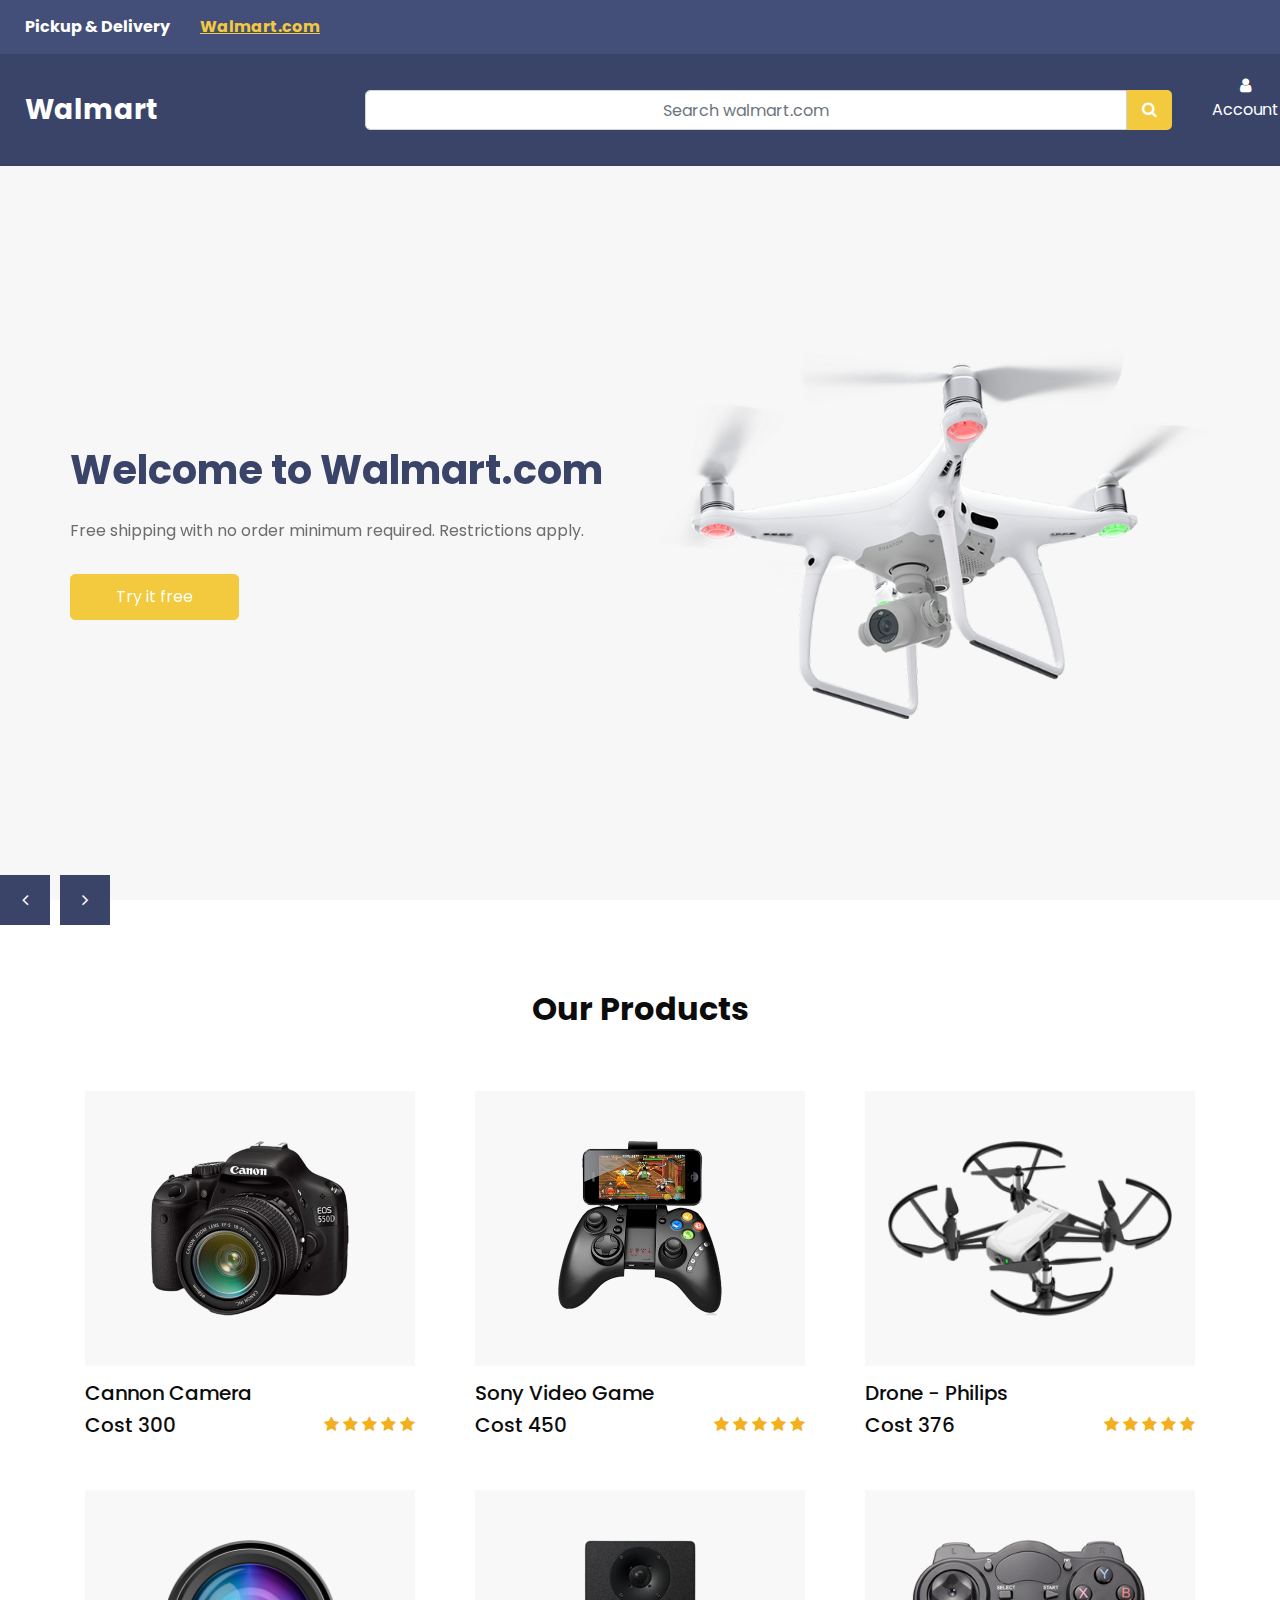
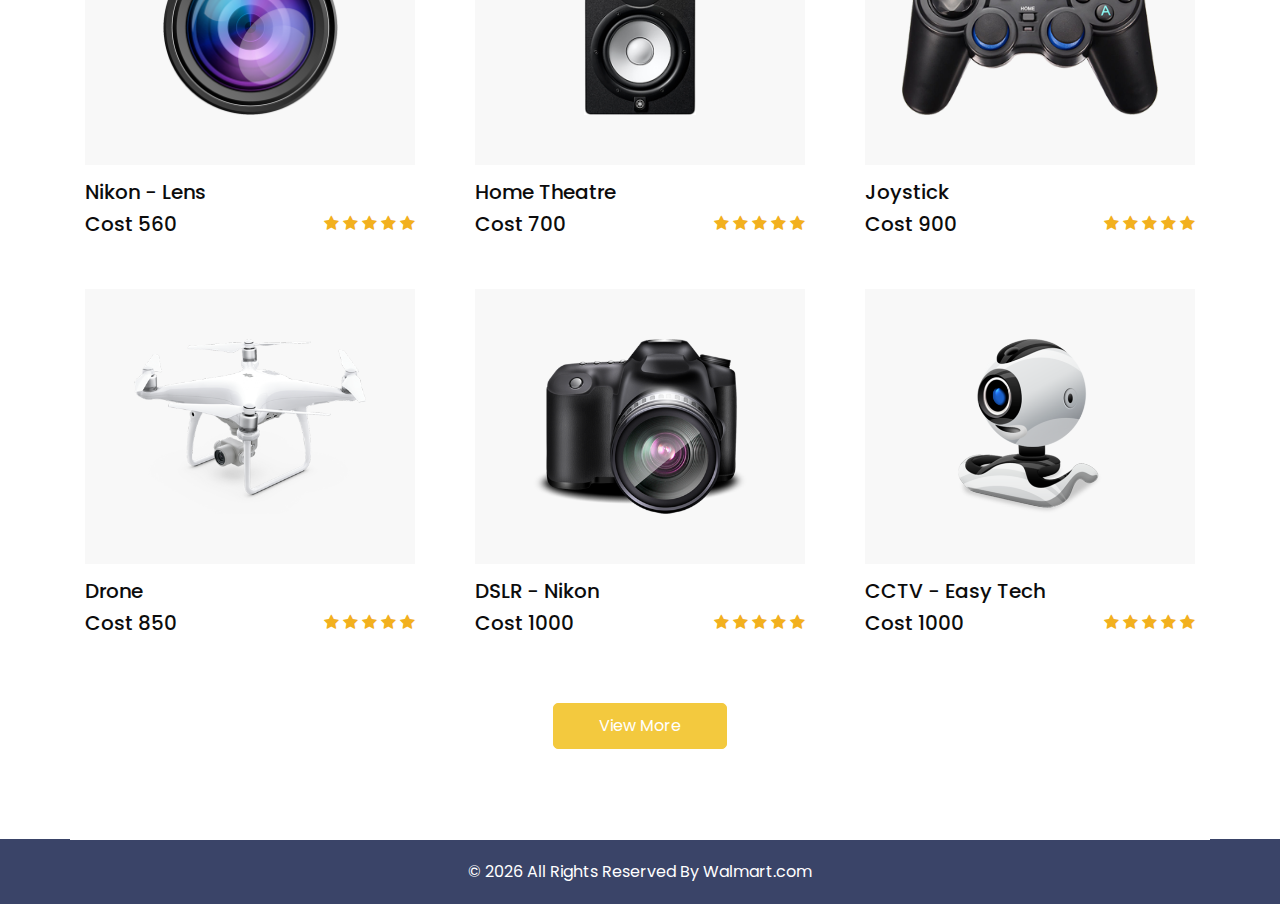
==== UI/index.html @ 68ac8d3e "version-2" ====
<!DOCTYPE html>
<html>

<head>
  <!-- Basic -->
  <meta charset="utf-8" />
  <meta http-equiv="X-UA-Compatible" content="IE=edge" />
  <!-- Mobile Metas -->
  <meta name="viewport" content="width=device-width, initial-scale=1, shrink-to-fit=no" />
  <!-- Site Metas -->
  <link rel="icon" href="images/walmart-logo-preview.png" type="image/gif" />
  <meta name="keywords" content="" />
  <meta name="description" content="" />
  <meta name="author" content="" />

  <title>Walmart | Save Money. Live Better</title>


  <!-- bootstrap core css -->
  <link rel="stylesheet" type="text/css" href="css/bootstrap.css" />

  <!-- fonts style -->
  <link href="https://fonts.googleapis.com/css?family=Poppins:400,700&display=swap" rel="stylesheet"> <!-- range slider -->

  <!-- font awesome style -->
  <link href="css/font-awesome.min.css" rel="stylesheet" />

  <!-- Custom styles for this template -->
  <link href="css/style.css" rel="stylesheet" />
  <!-- responsive style -->
  <link href="css/responsive.css" rel="stylesheet" />

</head>

<body>

  <div class="hero_area">
    <!-- header section strats -->
    <header class="header_section">
      <div class="header_top">
        <div class="container-fluid">
          <div class="top_nav_container">
            <div class="contact_nav">
              <a href="">
            
                <span>
                  <b>Pickup & Delivery</b>
                </span>
              </a>
              <a href="">
               
                <span class="nav-item active" style="color:#f3c93e;">
                   
                  &nbsp;  &nbsp; &nbsp;<b><u>Walmart.com</u></b>
                
                </span>
              </a>
            </div>
          </div>

        </div>
      </div>
      <div class="header_bottom">
        <div class="container-fluid">
          <nav class="navbar navbar-expand-lg custom_nav-container ">
            <a class="navbar-brand" href="index.html">
              <span>
                Walmart
              </span>
            </a> &emsp;&emsp;&emsp;&emsp;&emsp;&emsp;&emsp;&emsp;&emsp;&emsp;&emsp;&emsp;
            <from class="search_form" >
              <input type="text" class="form-control" placeholder="Search walmart.com" size="50" style="text-align: center;" style="border-radius: 50px;">
              <button class="" type="submit">
                <i class="fa fa-search" aria-hidden="true"></i>
              </button>
            </from>
            <button class="navbar-toggler" type="button" data-toggle="collapse" data-target="#navbarSupportedContent" aria-controls="navbarSupportedContent" aria-expanded="false" aria-label="Toggle navigation">
              <span class=""> </span>
            </button>

            <div class="collapse navbar-collapse" id="navbarSupportedContent">
              <ul class="navbar-nav ">
                
                <li class="nav-item">
                  <a class="nav-link" href="login.html"> <i class="fa fa-user" aria-hidden="true"></i> Account</a>
                </li>
                <li class="nav-item">
                  <a class="nav-link" href="index.html"><i class="fa fa-heart"></i> &nbsp;My Items</a>
                </li>
                <li class="nav-item">
                  <a class="nav-link" href="index.html"> <i class="fa fa-shopping-cart" aria-hidden="true"></i></a>
                </li>
                
              </ul>
            </div>
          </nav>
        </div>
      </div>
    </header>
    <!-- end header section -->
    <!-- slider section -->
    <section class="slider_section ">
      <div id="customCarousel1" class="carousel slide" data-ride="carousel">
        <div class="carousel-inner">
          <div class="carousel-item active">
            <div class="container ">
              <div class="row">
                <div class="col-md-6">
                  <div class="detail-box">
                    <h1>
                      Welcome to Walmart.com
                    </h1>
                    <p>
                      Free shipping with no order minimum required. Restrictions apply.
                                         </p>
                    <a href="">
                      Try it free 
                    </a>
                  </div>
                </div>
                <div class="col-md-6">
                  <div class="img-box">
                    <img src="images/slider-img.png" alt="">
                  </div>
                </div>
              </div>
            </div>
          </div>
          <div class="carousel-item">
            <div class="container ">
              <div class="row">
                <div class="col-md-6">
                  <div class="detail-box">
                    <h1>
                      Welcome to Walmart.com
                    </h1>
                    <p>
                      Free shipping with no order minimum required. Restrictions apply.
                                        </p>
                    <a href="">
                      Try it free  
                    </a>
                  </div>
                </div>
                <div class="col-md-6">
                  <div class="img-box">
                    <img src="images/p8.png" alt="" >
                  </div>
                </div>
              </div>
            </div>
          </div>
          <div class="carousel-item">
            <div class="container ">
              <div class="row">
                <div class="col-md-6">
                  <div class="detail-box">
                    <h1>
                      Welcome to Walmart.com
                    </h1>
                    <p>
                      Free shipping with no order minimum required. Restrictions apply.
                      Try it free                    </p>
                    <a href="">
                      Try it free  
                    </a>
                  </div>
                </div>
                <div class="col-md-6">
                  <div class="img-box">
                    <img src="images/p3.png" alt="" >
                  </div>
                </div>
              </div>
            </div>
          </div>
        </div>
        <div class="carousel_btn_box">
          <a class="carousel-control-prev" href="#customCarousel1" role="button" data-slide="prev">
            <i class="fa fa-angle-left" aria-hidden="true"></i>
            <span class="sr-only">Previous</span>
          </a>
          <a class="carousel-control-next" href="#customCarousel1" role="button" data-slide="next">
            <i class="fa fa-angle-right" aria-hidden="true"></i>
            <span class="sr-only">Next</span>
          </a>
        </div>
      </div>
    </section>
    <!-- end slider section -->
  </div>


  <!-- product section -->

  <section class="product_section layout_padding">
    <div class="container">
      <div class="heading_container heading_center">
        <h2>
          Our Products
        </h2>
      </div>
      <div class="row">
        <div class="col-sm-6 col-lg-4">
          <div class="box">
            <div class="img-box">
              <img src="images/p1.png" alt="">
              <a href="" class="add_cart_btn">
                <span>
                  Add To Cart
                </span>
              </a>
            </div>
            <div class="detail-box">
              <h5>
                Cannon Camera
              </h5>
              <div class="product_info">
                <h5>
                  <span>Cost</span> 300
                </h5>
                <div class="star_container">
                  <i class="fa fa-star" aria-hidden="true"></i>
                  <i class="fa fa-star" aria-hidden="true"></i>
                  <i class="fa fa-star" aria-hidden="true"></i>
                  <i class="fa fa-star" aria-hidden="true"></i>
                  <i class="fa fa-star" aria-hidden="true"></i>
                </div>
              </div>
            </div>
          </div>
        </div>
        <div class="col-sm-6 col-lg-4">
          <div class="box">
            <div class="img-box">
              <img src="images/p2.png" alt="">
              <a href="" class="add_cart_btn">
                <span>
                  Add To Cart
                </span>
              </a>
            </div>
            <div class="detail-box">
              <h5>
                Sony Video Game
              </h5>
              <div class="product_info">
                <h5>
                  <span>Cost</span> 450
                </h5>
                <div class="star_container">
                  <i class="fa fa-star" aria-hidden="true"></i>
                  <i class="fa fa-star" aria-hidden="true"></i>
                  <i class="fa fa-star" aria-hidden="true"></i>
                  <i class="fa fa-star" aria-hidden="true"></i>
                  <i class="fa fa-star" aria-hidden="true"></i>
                </div>
              </div>
            </div>
          </div>
        </div>
        <div class="col-sm-6 col-lg-4">
          <div class="box">
            <div class="img-box">
              <img src="images/p3.png" alt="">
              <a href="" class="add_cart_btn">
                <span>
                  Add To Cart
                </span>
              </a>
            </div>
            <div class="detail-box">
              <h5>
                Drone - Philips
              </h5>
              <div class="product_info">
                <h5>
                  <span>Cost</span> 376
                </h5>
                <div class="star_container">
                  <i class="fa fa-star" aria-hidden="true"></i>
                  <i class="fa fa-star" aria-hidden="true"></i>
                  <i class="fa fa-star" aria-hidden="true"></i>
                  <i class="fa fa-star" aria-hidden="true"></i>
                  <i class="fa fa-star" aria-hidden="true"></i>
                </div>
              </div>
            </div>
          </div>
        </div>
        <div class="col-sm-6 col-lg-4">
          <div class="box">
            <div class="img-box">
              <img src="images/p4.png" alt="">
              <a href="" class="add_cart_btn">
                <span>
                  Add To Cart
                </span>
              </a>
            </div>
            <div class="detail-box">
              <h5>
                Nikon - Lens
              </h5>
              <div class="product_info">
                <h5>
                  <span>Cost</span> 560
                </h5>
                <div class="star_container">
                  <i class="fa fa-star" aria-hidden="true"></i>
                  <i class="fa fa-star" aria-hidden="true"></i>
                  <i class="fa fa-star" aria-hidden="true"></i>
                  <i class="fa fa-star" aria-hidden="true"></i>
                  <i class="fa fa-star" aria-hidden="true"></i>
                </div>
              </div>
            </div>
          </div>
        </div>
        <div class="col-sm-6 col-lg-4">
          <div class="box">
            <div class="img-box">
              <img src="images/p5.png" alt="">
              <a href="" class="add_cart_btn">
                <span>
                  Add To Cart
                </span>
              </a>
            </div>
            <div class="detail-box">
              <h5>
               Home Theatre
              </h5>
              <div class="product_info">
                <h5>
                  <span>Cost</span> 700
                </h5>
                <div class="star_container">
                  <i class="fa fa-star" aria-hidden="true"></i>
                  <i class="fa fa-star" aria-hidden="true"></i>
                  <i class="fa fa-star" aria-hidden="true"></i>
                  <i class="fa fa-star" aria-hidden="true"></i>
                  <i class="fa fa-star" aria-hidden="true"></i>
                </div>
              </div>
            </div>
          </div>
        </div>
        <div class="col-sm-6 col-lg-4">
          <div class="box">
            <div class="img-box">
              <img src="images/p6.png" alt="">
              <a href="" class="add_cart_btn">
                <span>
                  Add To Cart
                </span>
              </a>
            </div>
            <div class="detail-box">
              <h5>
                Joystick
              </h5>
              <div class="product_info">
                <h5>
                  <span>Cost</span> 900
                </h5>
                <div class="star_container">
                  <i class="fa fa-star" aria-hidden="true"></i>
                  <i class="fa fa-star" aria-hidden="true"></i>
                  <i class="fa fa-star" aria-hidden="true"></i>
                  <i class="fa fa-star" aria-hidden="true"></i>
                  <i class="fa fa-star" aria-hidden="true"></i>
                </div>
              </div>
            </div>
          </div>
        </div>
        <div class="col-sm-6 col-lg-4">
          <div class="box">
            <div class="img-box">
              <img src="images/p7.png" alt="">
              <a href="" class="add_cart_btn">
                <span>
                  Add To Cart
                </span>
              </a>
            </div>
            <div class="detail-box">
              <h5>
                Drone
              </h5>
              <div class="product_info">
                <h5>
                  <span>Cost</span> 850
                </h5>
                <div class="star_container">
                  <i class="fa fa-star" aria-hidden="true"></i>
                  <i class="fa fa-star" aria-hidden="true"></i>
                  <i class="fa fa-star" aria-hidden="true"></i>
                  <i class="fa fa-star" aria-hidden="true"></i>
                  <i class="fa fa-star" aria-hidden="true"></i>
                </div>
              </div>
            </div>
          </div>
        </div>
        <div class="col-sm-6 col-lg-4">
          <div class="box">
            <div class="img-box">
              <img src="images/p8.png" alt="">
              <a href="" class="add_cart_btn">
                <span>
                  Add To Cart
                </span>
              </a>
            </div>
            <div class="detail-box">
              <h5>
                DSLR - Nikon
              </h5>
              <div class="product_info">
                <h5>
                  <span>Cost</span> 1000
                </h5>
                <div class="star_container">
                  <i class="fa fa-star" aria-hidden="true"></i>
                  <i class="fa fa-star" aria-hidden="true"></i>
                  <i class="fa fa-star" aria-hidden="true"></i>
                  <i class="fa fa-star" aria-hidden="true"></i>
                  <i class="fa fa-star" aria-hidden="true"></i>
                </div>
              </div>
            </div>
          </div>
        </div>
        <div class="col-sm-6 col-lg-4">
          <div class="box">
            <div class="img-box">
              <img src="images/p9.png" alt="">
              <a href="" class="add_cart_btn">
                <span>
                  Add To Cart
                </span>
              </a>
            </div>
            <div class="detail-box">
              <h5>
                CCTV - Easy Tech
              </h5>
              <div class="product_info">
                <h5>
                  <span>Cost</span> 1000
                </h5>
                <div class="star_container">
                  <i class="fa fa-star" aria-hidden="true"></i>
                  <i class="fa fa-star" aria-hidden="true"></i>
                  <i class="fa fa-star" aria-hidden="true"></i>
                  <i class="fa fa-star" aria-hidden="true"></i>
                  <i class="fa fa-star" aria-hidden="true"></i>
                </div>
              </div>
            </div>
          </div>
        </div>
      </div>
      <div class="btn_box">
        <a href="" class="view_more-link">
          View More
        </a>
      </div>
    </div>
  </section>

  <!-- end product section -->

 
  <!-- footer section -->
  <footer class="footer_section">
    <div class="container">
      <p>
        &copy; <span id="displayYear"></span> All Rights Reserved By
        <a href="">Walmart.com</a>
      </p>
    </div>
  </footer>
  <!-- footer section -->

  <!-- jQery -->
  <script src="js/jquery-3.4.1.min.js"></script>
  <!-- bootstrap js -->
  <script src="js/bootstrap.js"></script>
  <!-- custom js -->
  <script src="js/custom.js"></script>


</body>

</html>
---- UI/css/style.css ----
body {
  font-family: 'Poppins', sans-serif;
  color: #0c0c0c;
  background-color: #ffffff;
  overflow-x: hidden;
}

.layout_padding {
  padding: 90px 0;
}

.layout_padding2 {
  padding: 75px 0;
}

.layout_padding2-top {
  padding-top: 75px;
}

.layout_padding2-bottom {
  padding-bottom: 75px;
}

.layout_padding-top {
  padding-top: 90px;
}

.layout_padding-bottom {
  padding-bottom: 90px;
}

.heading_container {
  display: -webkit-box;
  display: -ms-flexbox;
  display: flex;
  -webkit-box-orient: vertical;
  -webkit-box-direction: normal;
      -ms-flex-direction: column;
          flex-direction: column;
  -webkit-box-align: start;
      -ms-flex-align: start;
          align-items: flex-start;
}

.heading_container h2 {
  position: relative;
  font-weight: bold;
}

.heading_container h2 span {
  color: #f3c93e;
}

.heading_container.heading_center {
  -webkit-box-align: center;
      -ms-flex-align: center;
          align-items: center;
  text-align: center;
}

a,
a:hover,
a:focus {
  text-decoration: none;
}

a:hover,
a:focus {
  color: initial;
}

.btn,
.btn:focus {
  outline: none !important;
  -webkit-box-shadow: none;
          box-shadow: none;
}

/*header section*/
.hero_area {
  position: relative;
  min-height: 100vh;
  display: -webkit-box;
  display: -ms-flexbox;
  display: flex;
  -webkit-box-orient: vertical;
  -webkit-box-direction: normal;
      -ms-flex-direction: column;
          flex-direction: column;
}

.sub_page .hero_area {
  min-height: auto;
}

.sub_page .about_section {
  background-color: #313958;
}

.header_section {
  background-color: #3a4468;
}

.header_section .container-fluid {
  padding-right: 25px;
  padding-left: 25px;
}

.header_section .header_top {
  padding: 15px 0;
  background-color: #434f78;
}

.header_section .header_bottom {
  padding: 10px 0;
}

.top_nav_container {
  display: -webkit-box;
  display: -ms-flexbox;
  display: flex;
  -webkit-box-pack: justify;
      -ms-flex-pack: justify;
          justify-content: space-between;
  -webkit-box-align: center;
      -ms-flex-align: center;
          align-items: center;
}

.contact_nav {
  display: -webkit-box;
  display: -ms-flexbox;
  display: flex;
}

.contact_nav a {
  color: #ffffff;
  margin-right: 10px;
}

.contact_nav a i {
  color: #f3c93e;
}

.contact_nav a:hover {
  color: #f3c93e;
}

.search_form {
  display: -webkit-box;
  display: -ms-flexbox;
  display: flex;
  margin: 0 15px;
}

.search_form .form-control {
  border-radius: 5px 0 0 5px;
  height: 40px;
  width: auto;
  min-width: unset;
}

.search_form button {
  width: 45px;
  min-width: 45px;
  height: 40px;
  padding: 0;
  border: none;
  outline: none;
  color: #ffffff;
  background-color: #f3c93e;
  border-radius: 0 5px 5px 0;
}

.user_option_box {
  display: -webkit-box;
  display: -ms-flexbox;
  display: flex;
  -webkit-box-align: center;
      -ms-flex-align: center;
          align-items: center;
}

.user_option_box a {
  color: #ffffff;
  margin-left: 25px;
  text-transform: uppercase;
}

.user_option_box a i {
  color: #f3c93e;
}

.user_option_box a span {
  margin-left: 5px;
}

.user_option_box a:hover {
  color: #f3c93e;
}

.navbar-brand {
  padding: 0;
  margin: 0;
  color: #000000;
  font-weight: bold;
  font-size: 28px;
  font-weight: bold;
}

.navbar-brand span {
  color: #ffffff;
}

.custom_nav-container {
  padding: 0;
}

.custom_nav-container .navbar-nav {
  margin-left: auto;
}

.custom_nav-container .navbar-nav .nav-item .nav-link {
  padding: 10px 25px;
  color: #ffffff;
  text-align: center;
}

.custom_nav-container .navbar-nav .nav-item:hover .nav-link, .custom_nav-container .navbar-nav .nav-item.active .nav-link {
  color: #f3c93e;
}

.custom_nav-container .navbar-toggler {
  outline: none;
}

.custom_nav-container .navbar-toggler {
  padding: 0;
  width: 37px;
  height: 42px;
  -webkit-transition: all .3s;
  transition: all .3s;
}

.custom_nav-container .navbar-toggler span {
  display: block;
  width: 35px;
  height: 4px;
  background-color: #ffffff;
  margin: 7px 0;
  -webkit-transition: all 0.3s;
  transition: all 0.3s;
  position: relative;
  border-radius: 5px;
  -webkit-transition: all .3s;
  transition: all .3s;
}

.custom_nav-container .navbar-toggler span::before, .custom_nav-container .navbar-toggler span::after {
  content: "";
  position: absolute;
  left: 0;
  height: 100%;
  width: 100%;
  background-color: #ffffff;
  top: -10px;
  border-radius: 5px;
  -webkit-transition: all .3s;
  transition: all .3s;
}

.custom_nav-container .navbar-toggler span::after {
  top: 10px;
}

.custom_nav-container .navbar-toggler[aria-expanded="true"] {
  -webkit-transform: rotate(360deg);
          transform: rotate(360deg);
}

.custom_nav-container .navbar-toggler[aria-expanded="true"] span {
  -webkit-transform: rotate(45deg);
          transform: rotate(45deg);
}

.custom_nav-container .navbar-toggler[aria-expanded="true"] span::before, .custom_nav-container .navbar-toggler[aria-expanded="true"] span::after {
  -webkit-transform: rotate(90deg);
          transform: rotate(90deg);
  top: 0;
}

/*end header section*/
/* slider section */
.slider_section {
  -webkit-box-flex: 1;
      -ms-flex: 1;
          flex: 1;
  display: -webkit-box;
  display: -ms-flexbox;
  display: flex;
  -webkit-box-align: center;
      -ms-flex-align: center;
          align-items: center;
  padding: 45px 0;
  background-color: #f7f7f7;
}

.slider_section .row {
  -webkit-box-align: center;
      -ms-flex-align: center;
          align-items: center;
}

.slider_section #customCarousel1 {
  width: 100%;
  position: unset;
}

.slider_section .detail-box {
  color: #3a4468;
}

.slider_section .detail-box h1 {
  font-weight: bold;
  margin-bottom: 25px;
}

.slider_section .detail-box h1 span {
  color: #f3c93e;
}

.slider_section .detail-box p {
  color: #6d6d6d;
}

.slider_section .detail-box a {
  display: inline-block;
  padding: 10px 45px;
  background-color: #f3c93e;
  color: #ffffff;
  border-radius: 5px;
  border: 1px solid #f3c93e;
  -webkit-transition: all .3s;
  transition: all .3s;
  margin-top: 15px;
}

.slider_section .detail-box a:hover {
  background-color: transparent;
  color: #f3c93e;
}

.slider_section .img-box img {
  width: 100%;
}

.slider_section .carousel_btn_box {
  position: absolute;
  bottom: 0;
  left: 0;
  display: -webkit-box;
  display: -ms-flexbox;
  display: flex;
  -webkit-box-pack: justify;
      -ms-flex-pack: justify;
          justify-content: space-between;
  width: 110px;
  height: 50px;
  -webkit-transform: translateY(50%);
          transform: translateY(50%);
  z-index: 3;
}

.slider_section .carousel_btn_box .carousel-control-prev,
.slider_section .carousel_btn_box .carousel-control-next {
  position: unset;
  width: 50px;
  height: 50px;
  background-color: #3a4468;
  opacity: 1;
  -webkit-transition: all .2s;
  transition: all .2s;
  font-size: 18px;
}

.slider_section .carousel_btn_box .carousel-control-prev img,
.slider_section .carousel_btn_box .carousel-control-next img {
  width: 10px;
}

.slider_section .carousel_btn_box .carousel-control-prev:hover,
.slider_section .carousel_btn_box .carousel-control-next:hover {
  background-color: #f3c93e;
}

.product_section .heading_container {
  margin-bottom: 25px;
}

.product_section .box {
  display: -webkit-box;
  display: -ms-flexbox;
  display: flex;
  -webkit-box-orient: vertical;
  -webkit-box-direction: normal;
      -ms-flex-direction: column;
          flex-direction: column;
  -webkit-box-align: center;
      -ms-flex-align: center;
          align-items: center;
  padding: 15px;
  margin-top: 15px;
  position: relative;
  overflow: hidden;
}

.product_section .box .img-box {
  background-color: #f8f8f8;
  width: 100%;
  height: 275px;
  display: -webkit-box;
  display: -ms-flexbox;
  display: flex;
  -webkit-box-pack: center;
      -ms-flex-pack: center;
          justify-content: center;
  -webkit-box-align: center;
      -ms-flex-align: center;
          align-items: center;
  position: relative;
  padding: 15px;
}

.product_section .box .img-box img {
  height: 175px;
  max-width: 100%;
}

.product_section .box .img-box .add_cart_btn {
  display: inline-block;
  width: 175px;
  text-align: center;
  height: 45px;
  line-height: 45px;
  background-color: #3a4468;
  color: #ffffff;
  position: absolute;
  bottom: 50%;
  left: 50%;
  -webkit-transform: translate(-50%, 50%);
          transform: translate(-50%, 50%);
  -webkit-transition: all .3s;
  transition: all .3s;
  opacity: 0;
  z-index: 3;
}

.product_section .box .img-box .add_cart_btn:hover {
  background-color: #f3c93e;
  color: #ffffff;
}

.product_section .box .img-box::before {
  content: "";
  position: absolute;
  left: 0;
  top: 0;
  width: 100%;
  height: 100%;
  background-color: #ffffff;
  z-index: 1;
  opacity: 0;
  -webkit-transition: all .2s;
  transition: all .2s;
}

.product_section .box .detail-box {
  padding-top: 15px;
  display: -webkit-box;
  display: -ms-flexbox;
  display: flex;
  -webkit-box-orient: vertical;
  -webkit-box-direction: normal;
      -ms-flex-direction: column;
          flex-direction: column;
  width: 100%;
}

.product_section .box .product_info {
  display: -webkit-box;
  display: -ms-flexbox;
  display: flex;
  -webkit-box-pack: justify;
      -ms-flex-pack: justify;
          justify-content: space-between;
}

.product_section .box .star_container {
  color: #f2b01e;
}

.product_section .box:hover .img-box .add_cart_btn {
  opacity: 1;
  visibility: visible;
}

.product_section .box:hover .img-box::before {
  opacity: .55;
}

.product_section .btn_box {
  display: -webkit-box;
  display: -ms-flexbox;
  display: flex;
  -webkit-box-pack: center;
      -ms-flex-pack: center;
          justify-content: center;
  margin-top: 45px;
}

.product_section .btn_box .view_more-link {
  display: inline-block;
  padding: 10px 45px;
  background-color: #f3c93e;
  color: #ffffff;
  border-radius: 5px;
  border: 1px solid #f3c93e;
  -webkit-transition: all .3s;
  transition: all .3s;
}

.product_section .btn_box .view_more-link:hover {
  background-color: transparent;
  color: #f3c93e;
}

.about_section {
  background-color: #3a4468;
  color: #ffffff;
}

.about_section .row {
  -webkit-box-align: center;
      -ms-flex-align: center;
          align-items: center;
}

.about_section .img-box img {
  width: 100%;
}

.about_section .detail-box {
  margin: 45px 0;
}

.about_section .detail-box p {
  color: #fefefe;
  margin-top: 15px;
}

.about_section .detail-box a {
  display: inline-block;
  padding: 10px 45px;
  background-color: #f3c93e;
  color: #ffffff;
  border-radius: 5px;
  border: 1px solid #f3c93e;
  -webkit-transition: all .3s;
  transition: all .3s;
  margin-top: 15px;
}

.about_section .detail-box a:hover {
  background-color: transparent;
  color: #f3c93e;
}

.why_us_section {
  position: relative;
}

.why_us_section .heading_container {
  margin-bottom: 20px;
}

.why_us_section .box {
  margin-top: 25px;
  text-align: center;
  -webkit-box-shadow: 0 0 5px 0 rgba(0, 0, 0, 0.15);
          box-shadow: 0 0 5px 0 rgba(0, 0, 0, 0.15);
  padding: 25px 15px;
}

.why_us_section .box .img-box {
  height: 45px;
}

.why_us_section .box .img-box img {
  height: 100%;
  -webkit-filter: brightness(0);
          filter: brightness(0);
  -webkit-transition: all 0.3s;
  transition: all 0.3s;
}

.why_us_section .box .detail-box {
  margin-top: 15px;
}

.why_us_section .box .detail-box h5 {
  font-weight: bold;
  text-transform: uppercase;
}

.why_us_section .box .detail-box a {
  color: #3a4468;
  font-weight: 600;
}

.why_us_section .box .detail-box a:hover {
  color: #f3c93e;
}

.why_us_section .box:hover .img-box img {
  -webkit-filter: brightness(1);
          filter: brightness(1);
}

.client_section .client_container {
  margin: 15px auto 0 auto;
}

.client_section .client_container .box {
  margin: 20px auto;
}

.client_section .client_container .box .detail-box {
  padding: 35px;
  -webkit-box-shadow: 0px 0px 16px 0px rgba(0, 0, 0, 0.29);
  box-shadow: 0px 0px 16px 0px rgba(0, 0, 0, 0.29);
}

.client_section .client_container .box .detail-box p {
  margin: 0;
}

.client_section .client_container .box .client-id {
  display: -webkit-box;
  display: -ms-flexbox;
  display: flex;
  -webkit-box-align: end;
      -ms-flex-align: end;
          align-items: flex-end;
  margin-top: 25px;
}

.client_section .client_container .box .client-id .img-box {
  min-width: 90px;
  margin-right: 25px;
  background-color: #f3c93e;
  padding: 55px 15px 15px 15px;
  -webkit-clip-path: polygon(35% 15%, 50% 0, 65% 15%, 100% 15%, 100% 100%, 0 100%, 0 15%);
          clip-path: polygon(35% 15%, 50% 0, 65% 15%, 100% 15%, 100% 100%, 0 100%, 0 15%);
}

.client_section .client_container .box .client-id .img-box img {
  width: 100%;
}

.client_section .client_container .box .client-id .name {
  margin-bottom: 15px;
}

.client_section .client_container .box .client-id .name h5 {
  font-weight: bold;
  text-transform: uppercase;
}

.client_section .client_container .box .client-id .name h6 {
  color: #f3c93e;
  font-weight: normal;
}

.client_section .carousel-control-prev,
.client_section .carousel-control-next {
  width: 50px;
  height: 50px;
  top: 24%;
  z-index: 9;
  opacity: 1;
  background-color: #3a4468;
  font-size: 24px;
  -webkit-transition: all .2s;
  transition: all .2s;
}

.client_section .carousel-control-prev:hover,
.client_section .carousel-control-next:hover {
  background-color: #f3c93e;
}

.client_section .carousel-control-prev {
  left: 45px;
}

.client_section .carousel-control-next {
  right: 45px;
}

.info_section {
  background-color: #3a4468;
  color: #ffffff;
  padding: 90px 0 45px 0;
}

.info_section h5 {
  margin-bottom: 15px;
  font-size: 24px;
}

.info_section .info_links ul {
  padding: 0;
}

.info_section .info_links ul li {
  list-style-type: none;
}

.info_section .info_links ul li a {
  display: inline-block;
  color: #ffffff;
  margin-bottom: 5px;
}

.info_section .info_form form input {
  outline: none;
  width: 100%;
  padding: 7px 10px;
}

.info_section .info_form form button {
  padding: 8px 35px;
  outline: none;
  border: none;
  color: #ffffff;
  background: #f3c93e;
  margin-top: 15px;
  text-transform: uppercase;
}

.info_section .info_form .social_box {
  margin-top: 35px;
  width: 100%;
  display: -webkit-box;
  display: -ms-flexbox;
  display: flex;
}

.info_section .info_form .social_box a {
  margin-right: 25px;
  color: #ffffff;
  font-size: 24px;
}

/* footer section*/
.footer_section {
  position: relative;
  background-color: #3a4468;
  text-align: center;
}

.footer_section p {
  border-top: 1px solid #ffffff;
  color: #ffffff;
  padding: 20px 0;
  margin: 0;
}

.footer_section p a {
  color: inherit;
}
/*# sourceMappingURL=style.css.map */
---- UI/css/responsive.css ----
@media (max-width: 1200px) {
  .carousel_btn-box {
    display: flex;
    justify-content: center;
    margin-top: 45px;
  }

  .client_section .carousel-control-prev,
  .client_section .carousel-control-next {
    position: unset;
    transform: none;
  }
}

@media (max-width: 1120px) {}

@media (max-width: 992px) {
  .hero_area {
    min-height: auto;
  }

  .slider_section .detail-box {
    margin-bottom: 45px;
  }

  .contact_nav {
    display: none;
  }

  .search_form {
    margin: 0;
  }
}

@media (max-width: 768px) {
  .top_nav_container {
    flex-direction: column-reverse;
  }

  .user_option_box {
    margin-bottom: 10px;
  }

  .product_section .box .img-box img {
    height: 145px;
  }

  .info_section .row>div {
    display: flex;
    flex-direction: column;
    align-items: center;
    text-align: center;
  }

  .info_section .row>div:not(:nth-last-child(1)) {
    margin-bottom: 25px;
  }



  .info_section .info_form .social_box {
    justify-content: center;
  }

  .info_section .info_form .social_box a {
    margin: 0 15px;
  }

}

@media (max-width: 576px) {}

@media (max-width: 480px) {}

@media (max-width: 420px) {
  .book_section form {
    padding: 35px 15px;
  }

  .slider_section .detail-box h1 {
    font-size: 2rem;
  }
}

@media (max-width: 376px) {}

@media (min-width: 1200px) {
  .container {
    max-width: 1170px;
  }
}
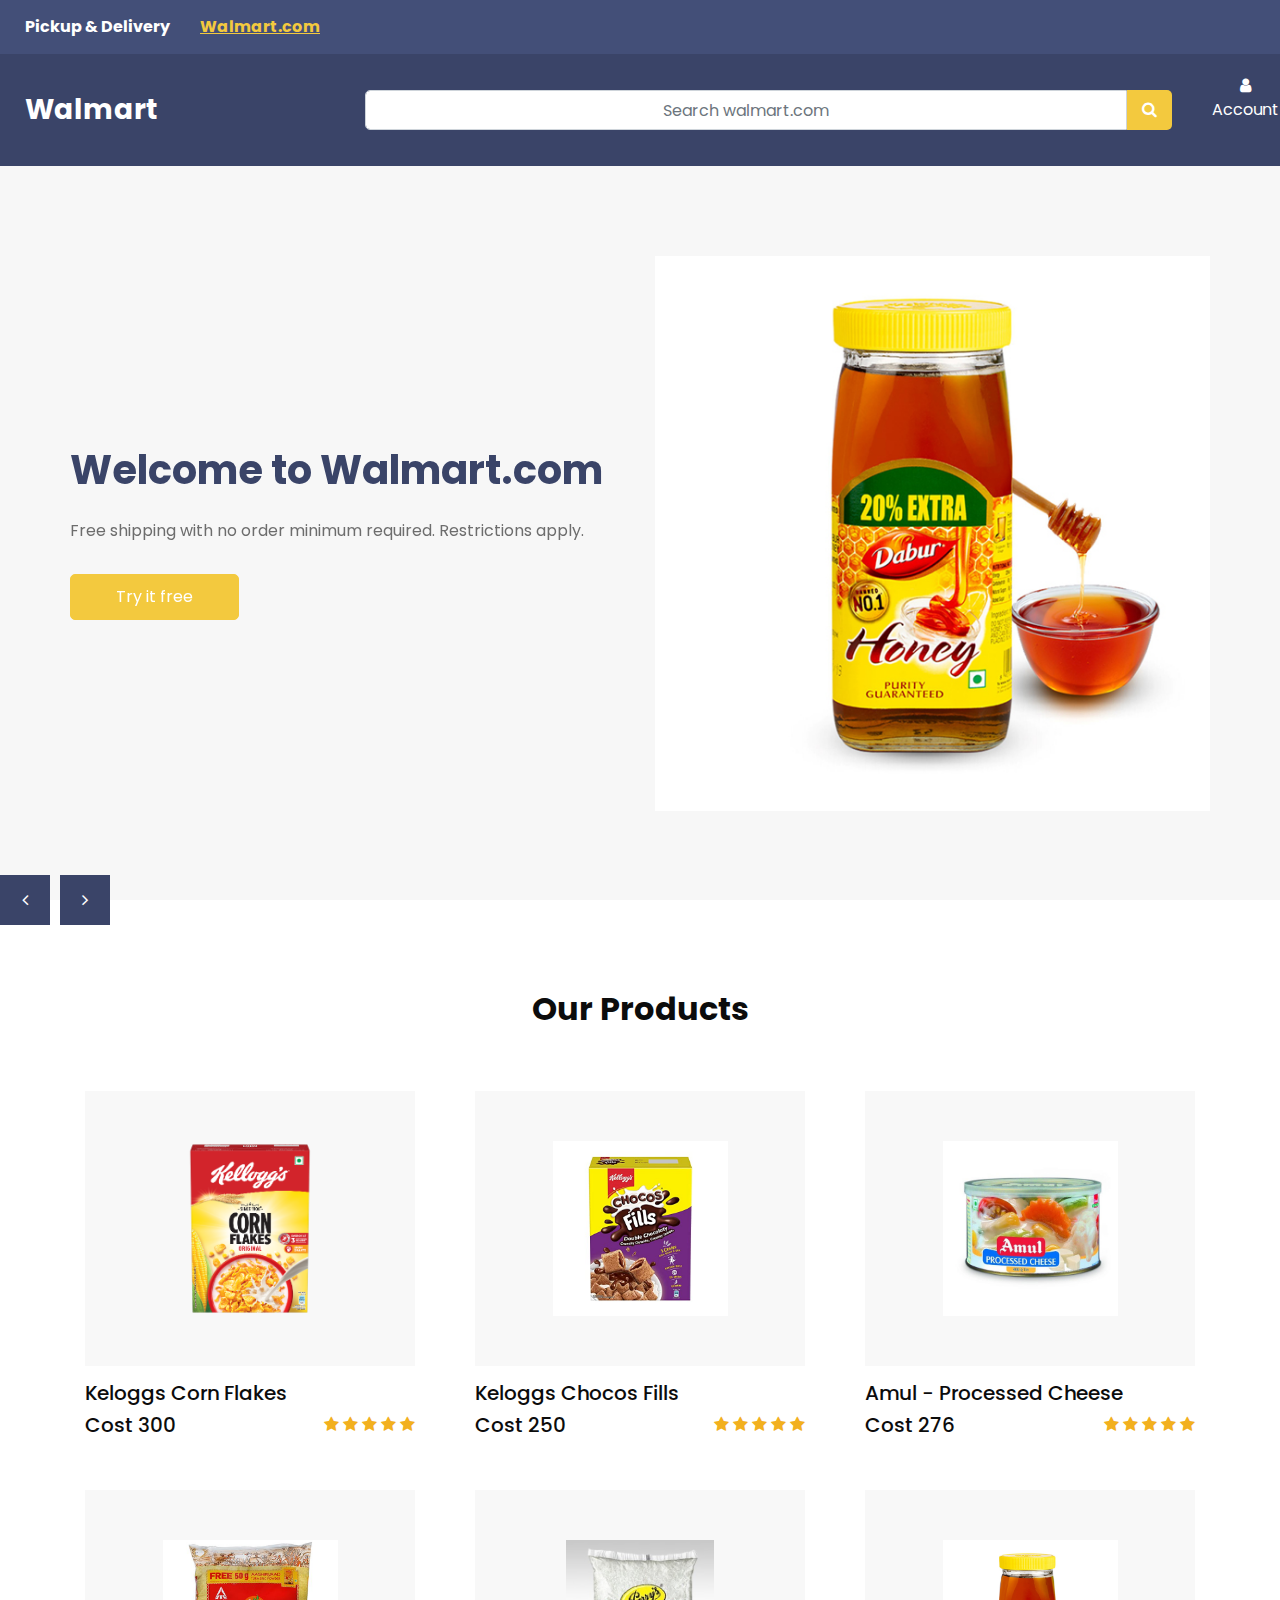
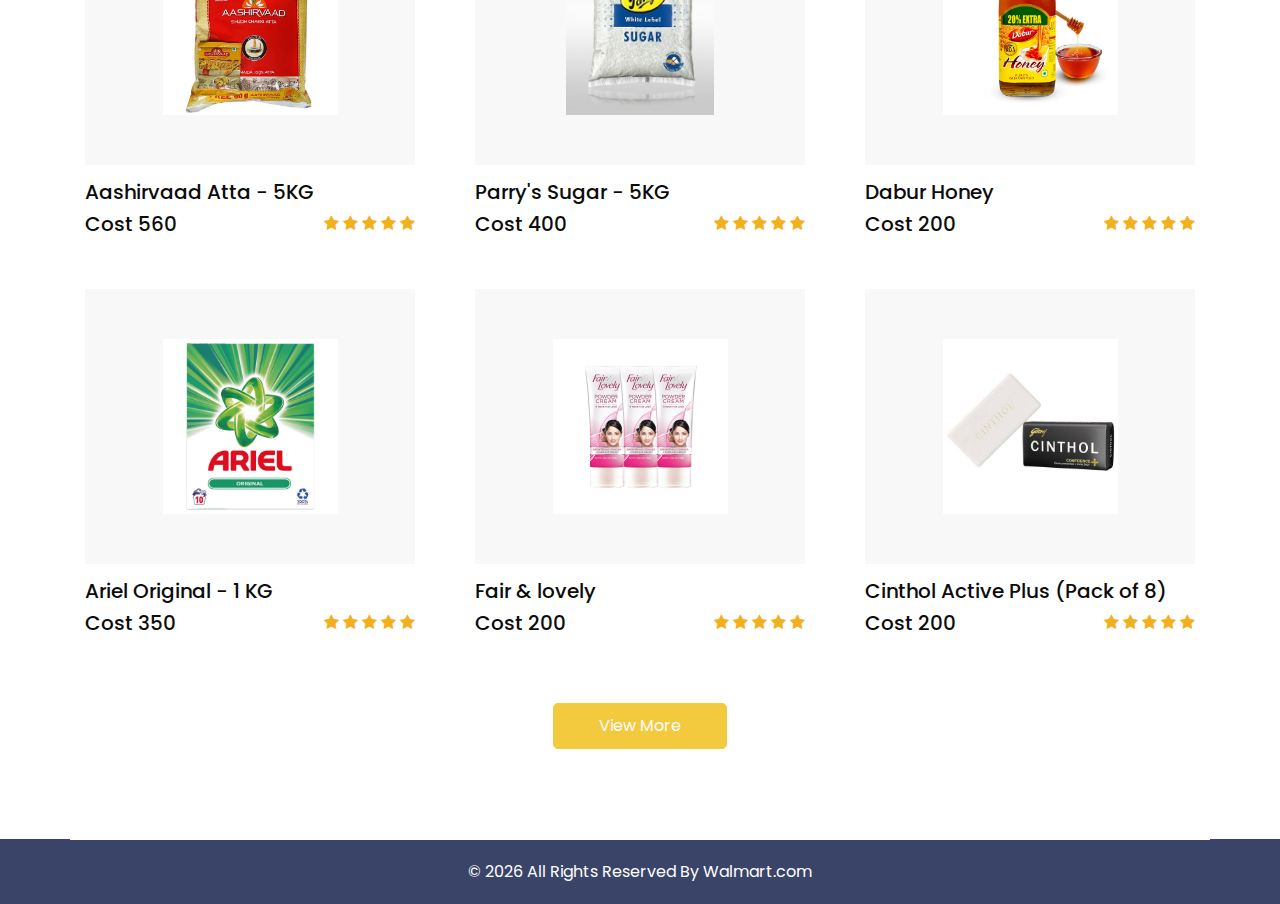
==== commit bfec2bec: "version-3" ====
--- a/UI/index.html
+++ b/UI/index.html
@@ -120,7 +120,7 @@
                 </div>
                 <div class="col-md-6">
                   <div class="img-box">
-                    <img src="images/slider-img.png" alt="">
+                    <img src="images/p6.jpg" alt="">
                   </div>
                 </div>
               </div>
@@ -144,7 +144,7 @@
                 </div>
                 <div class="col-md-6">
                   <div class="img-box">
-                    <img src="images/p8.png" alt="" >
+                    <img src="images/p8.jpg" alt="" >
                   </div>
                 </div>
               </div>
@@ -168,7 +168,7 @@
                 </div>
                 <div class="col-md-6">
                   <div class="img-box">
-                    <img src="images/p3.png" alt="" >
+                    <img src="images/p3.jpg" alt="" >
                   </div>
                 </div>
               </div>
@@ -213,7 +213,7 @@
             </div>
             <div class="detail-box">
               <h5>
-                Cannon Camera
+                Keloggs Corn Flakes
               </h5>
               <div class="product_info">
                 <h5>
@@ -233,74 +233,74 @@
         <div class="col-sm-6 col-lg-4">
           <div class="box">
             <div class="img-box">
-              <img src="images/p2.png" alt="">
-              <a href="" class="add_cart_btn">
-                <span>
-                  Add To Cart
-                </span>
-              </a>
-            </div>
-            <div class="detail-box">
-              <h5>
-                Sony Video Game
-              </h5>
-              <div class="product_info">
-                <h5>
-                  <span>Cost</span> 450
-                </h5>
-                <div class="star_container">
-                  <i class="fa fa-star" aria-hidden="true"></i>
-                  <i class="fa fa-star" aria-hidden="true"></i>
-                  <i class="fa fa-star" aria-hidden="true"></i>
-                  <i class="fa fa-star" aria-hidden="true"></i>
-                  <i class="fa fa-star" aria-hidden="true"></i>
-                </div>
-              </div>
-            </div>
-          </div>
-        </div>
-        <div class="col-sm-6 col-lg-4">
-          <div class="box">
-            <div class="img-box">
-              <img src="images/p3.png" alt="">
-              <a href="" class="add_cart_btn">
-                <span>
-                  Add To Cart
-                </span>
-              </a>
-            </div>
-            <div class="detail-box">
-              <h5>
-                Drone - Philips
-              </h5>
-              <div class="product_info">
-                <h5>
-                  <span>Cost</span> 376
-                </h5>
-                <div class="star_container">
-                  <i class="fa fa-star" aria-hidden="true"></i>
-                  <i class="fa fa-star" aria-hidden="true"></i>
-                  <i class="fa fa-star" aria-hidden="true"></i>
-                  <i class="fa fa-star" aria-hidden="true"></i>
-                  <i class="fa fa-star" aria-hidden="true"></i>
-                </div>
-              </div>
-            </div>
-          </div>
-        </div>
-        <div class="col-sm-6 col-lg-4">
-          <div class="box">
-            <div class="img-box">
-              <img src="images/p4.png" alt="">
-              <a href="" class="add_cart_btn">
-                <span>
-                  Add To Cart
-                </span>
-              </a>
-            </div>
-            <div class="detail-box">
-              <h5>
-                Nikon - Lens
+              <img src="images/p2.jpg" alt="">
+              <a href="" class="add_cart_btn">
+                <span>
+                  Add To Cart
+                </span>
+              </a>
+            </div>
+            <div class="detail-box">
+              <h5>
+               Keloggs Chocos Fills
+              </h5>
+              <div class="product_info">
+                <h5>
+                  <span>Cost</span> 250
+                </h5>
+                <div class="star_container">
+                  <i class="fa fa-star" aria-hidden="true"></i>
+                  <i class="fa fa-star" aria-hidden="true"></i>
+                  <i class="fa fa-star" aria-hidden="true"></i>
+                  <i class="fa fa-star" aria-hidden="true"></i>
+                  <i class="fa fa-star" aria-hidden="true"></i>
+                </div>
+              </div>
+            </div>
+          </div>
+        </div>
+        <div class="col-sm-6 col-lg-4">
+          <div class="box">
+            <div class="img-box">
+              <img src="images/p3.jpg" alt="">
+              <a href="" class="add_cart_btn">
+                <span>
+                  Add To Cart
+                </span>
+              </a>
+            </div>
+            <div class="detail-box">
+              <h5>
+                Amul - Processed Cheese 
+              </h5>
+              <div class="product_info">
+                <h5>
+                  <span>Cost</span> 276
+                </h5>
+                <div class="star_container">
+                  <i class="fa fa-star" aria-hidden="true"></i>
+                  <i class="fa fa-star" aria-hidden="true"></i>
+                  <i class="fa fa-star" aria-hidden="true"></i>
+                  <i class="fa fa-star" aria-hidden="true"></i>
+                  <i class="fa fa-star" aria-hidden="true"></i>
+                </div>
+              </div>
+            </div>
+          </div>
+        </div>
+        <div class="col-sm-6 col-lg-4">
+          <div class="box">
+            <div class="img-box">
+              <img src="images/p4.jpg" alt="">
+              <a href="" class="add_cart_btn">
+                <span>
+                  Add To Cart
+                </span>
+              </a>
+            </div>
+            <div class="detail-box">
+              <h5>
+                Aashirvaad Atta - 5KG
               </h5>
               <div class="product_info">
                 <h5>
@@ -320,136 +320,136 @@
         <div class="col-sm-6 col-lg-4">
           <div class="box">
             <div class="img-box">
-              <img src="images/p5.png" alt="">
-              <a href="" class="add_cart_btn">
-                <span>
-                  Add To Cart
-                </span>
-              </a>
-            </div>
-            <div class="detail-box">
-              <h5>
-               Home Theatre
-              </h5>
-              <div class="product_info">
-                <h5>
-                  <span>Cost</span> 700
-                </h5>
-                <div class="star_container">
-                  <i class="fa fa-star" aria-hidden="true"></i>
-                  <i class="fa fa-star" aria-hidden="true"></i>
-                  <i class="fa fa-star" aria-hidden="true"></i>
-                  <i class="fa fa-star" aria-hidden="true"></i>
-                  <i class="fa fa-star" aria-hidden="true"></i>
-                </div>
-              </div>
-            </div>
-          </div>
-        </div>
-        <div class="col-sm-6 col-lg-4">
-          <div class="box">
-            <div class="img-box">
-              <img src="images/p6.png" alt="">
-              <a href="" class="add_cart_btn">
-                <span>
-                  Add To Cart
-                </span>
-              </a>
-            </div>
-            <div class="detail-box">
-              <h5>
-                Joystick
-              </h5>
-              <div class="product_info">
-                <h5>
-                  <span>Cost</span> 900
-                </h5>
-                <div class="star_container">
-                  <i class="fa fa-star" aria-hidden="true"></i>
-                  <i class="fa fa-star" aria-hidden="true"></i>
-                  <i class="fa fa-star" aria-hidden="true"></i>
-                  <i class="fa fa-star" aria-hidden="true"></i>
-                  <i class="fa fa-star" aria-hidden="true"></i>
-                </div>
-              </div>
-            </div>
-          </div>
-        </div>
-        <div class="col-sm-6 col-lg-4">
-          <div class="box">
-            <div class="img-box">
-              <img src="images/p7.png" alt="">
-              <a href="" class="add_cart_btn">
-                <span>
-                  Add To Cart
-                </span>
-              </a>
-            </div>
-            <div class="detail-box">
-              <h5>
-                Drone
-              </h5>
-              <div class="product_info">
-                <h5>
-                  <span>Cost</span> 850
-                </h5>
-                <div class="star_container">
-                  <i class="fa fa-star" aria-hidden="true"></i>
-                  <i class="fa fa-star" aria-hidden="true"></i>
-                  <i class="fa fa-star" aria-hidden="true"></i>
-                  <i class="fa fa-star" aria-hidden="true"></i>
-                  <i class="fa fa-star" aria-hidden="true"></i>
-                </div>
-              </div>
-            </div>
-          </div>
-        </div>
-        <div class="col-sm-6 col-lg-4">
-          <div class="box">
-            <div class="img-box">
-              <img src="images/p8.png" alt="">
-              <a href="" class="add_cart_btn">
-                <span>
-                  Add To Cart
-                </span>
-              </a>
-            </div>
-            <div class="detail-box">
-              <h5>
-                DSLR - Nikon
-              </h5>
-              <div class="product_info">
-                <h5>
-                  <span>Cost</span> 1000
-                </h5>
-                <div class="star_container">
-                  <i class="fa fa-star" aria-hidden="true"></i>
-                  <i class="fa fa-star" aria-hidden="true"></i>
-                  <i class="fa fa-star" aria-hidden="true"></i>
-                  <i class="fa fa-star" aria-hidden="true"></i>
-                  <i class="fa fa-star" aria-hidden="true"></i>
-                </div>
-              </div>
-            </div>
-          </div>
-        </div>
-        <div class="col-sm-6 col-lg-4">
-          <div class="box">
-            <div class="img-box">
-              <img src="images/p9.png" alt="">
-              <a href="" class="add_cart_btn">
-                <span>
-                  Add To Cart
-                </span>
-              </a>
-            </div>
-            <div class="detail-box">
-              <h5>
-                CCTV - Easy Tech
-              </h5>
-              <div class="product_info">
-                <h5>
-                  <span>Cost</span> 1000
+              <img src="images/p5.jpg" alt="">
+              <a href="" class="add_cart_btn">
+                <span>
+                  Add To Cart
+                </span>
+              </a>
+            </div>
+            <div class="detail-box">
+              <h5>
+               Parry's Sugar - 5KG
+              </h5>
+              <div class="product_info">
+                <h5>
+                  <span>Cost</span> 400
+                </h5>
+                <div class="star_container">
+                  <i class="fa fa-star" aria-hidden="true"></i>
+                  <i class="fa fa-star" aria-hidden="true"></i>
+                  <i class="fa fa-star" aria-hidden="true"></i>
+                  <i class="fa fa-star" aria-hidden="true"></i>
+                  <i class="fa fa-star" aria-hidden="true"></i>
+                </div>
+              </div>
+            </div>
+          </div>
+        </div>
+        <div class="col-sm-6 col-lg-4">
+          <div class="box">
+            <div class="img-box">
+              <img src="images/p6.jpg" alt="">
+              <a href="" class="add_cart_btn">
+                <span>
+                  Add To Cart
+                </span>
+              </a>
+            </div>
+            <div class="detail-box">
+              <h5>
+                Dabur Honey
+              </h5>
+              <div class="product_info">
+                <h5>
+                  <span>Cost</span> 200
+                </h5>
+                <div class="star_container">
+                  <i class="fa fa-star" aria-hidden="true"></i>
+                  <i class="fa fa-star" aria-hidden="true"></i>
+                  <i class="fa fa-star" aria-hidden="true"></i>
+                  <i class="fa fa-star" aria-hidden="true"></i>
+                  <i class="fa fa-star" aria-hidden="true"></i>
+                </div>
+              </div>
+            </div>
+          </div>
+        </div>
+        <div class="col-sm-6 col-lg-4">
+          <div class="box">
+            <div class="img-box">
+              <img src="images/p7.jpg" alt="">
+              <a href="" class="add_cart_btn">
+                <span>
+                  Add To Cart
+                </span>
+              </a>
+            </div>
+            <div class="detail-box">
+              <h5>
+                Ariel Original - 1 KG
+              </h5>
+              <div class="product_info">
+                <h5>
+                  <span>Cost</span> 350
+                </h5>
+                <div class="star_container">
+                  <i class="fa fa-star" aria-hidden="true"></i>
+                  <i class="fa fa-star" aria-hidden="true"></i>
+                  <i class="fa fa-star" aria-hidden="true"></i>
+                  <i class="fa fa-star" aria-hidden="true"></i>
+                  <i class="fa fa-star" aria-hidden="true"></i>
+                </div>
+              </div>
+            </div>
+          </div>
+        </div>
+        <div class="col-sm-6 col-lg-4">
+          <div class="box">
+            <div class="img-box">
+              <img src="images/p8.jpg" alt="">
+              <a href="" class="add_cart_btn">
+                <span>
+                  Add To Cart
+                </span>
+              </a>
+            </div>
+            <div class="detail-box">
+              <h5>
+                Fair & lovely
+              </h5>
+              <div class="product_info">
+                <h5>
+                  <span>Cost</span> 200
+                </h5>
+                <div class="star_container">
+                  <i class="fa fa-star" aria-hidden="true"></i>
+                  <i class="fa fa-star" aria-hidden="true"></i>
+                  <i class="fa fa-star" aria-hidden="true"></i>
+                  <i class="fa fa-star" aria-hidden="true"></i>
+                  <i class="fa fa-star" aria-hidden="true"></i>
+                </div>
+              </div>
+            </div>
+          </div>
+        </div>
+        <div class="col-sm-6 col-lg-4">
+          <div class="box">
+            <div class="img-box">
+              <img src="images/p9.jpg" alt="">
+              <a href="" class="add_cart_btn">
+                <span>
+                  Add To Cart
+                </span>
+              </a>
+            </div>
+            <div class="detail-box">
+              <h5>
+                Cinthol Active Plus (Pack of 8)
+              </h5>
+              <div class="product_info">
+                <h5>
+                  <span>Cost</span> 200
                 </h5>
                 <div class="star_container">
                   <i class="fa fa-star" aria-hidden="true"></i>
--- a/UI/css/style.css
+++ b/UI/css/style.css
@@ -620,7 +620,9 @@
 .why_us_section .box .detail-box a:hover {
   color: #f3c93e;
 }
-
+#buytogether a:hover {
+  color: #f3c93e;
+}
 .why_us_section .box:hover .img-box img {
   -webkit-filter: brightness(1);
           filter: brightness(1);
